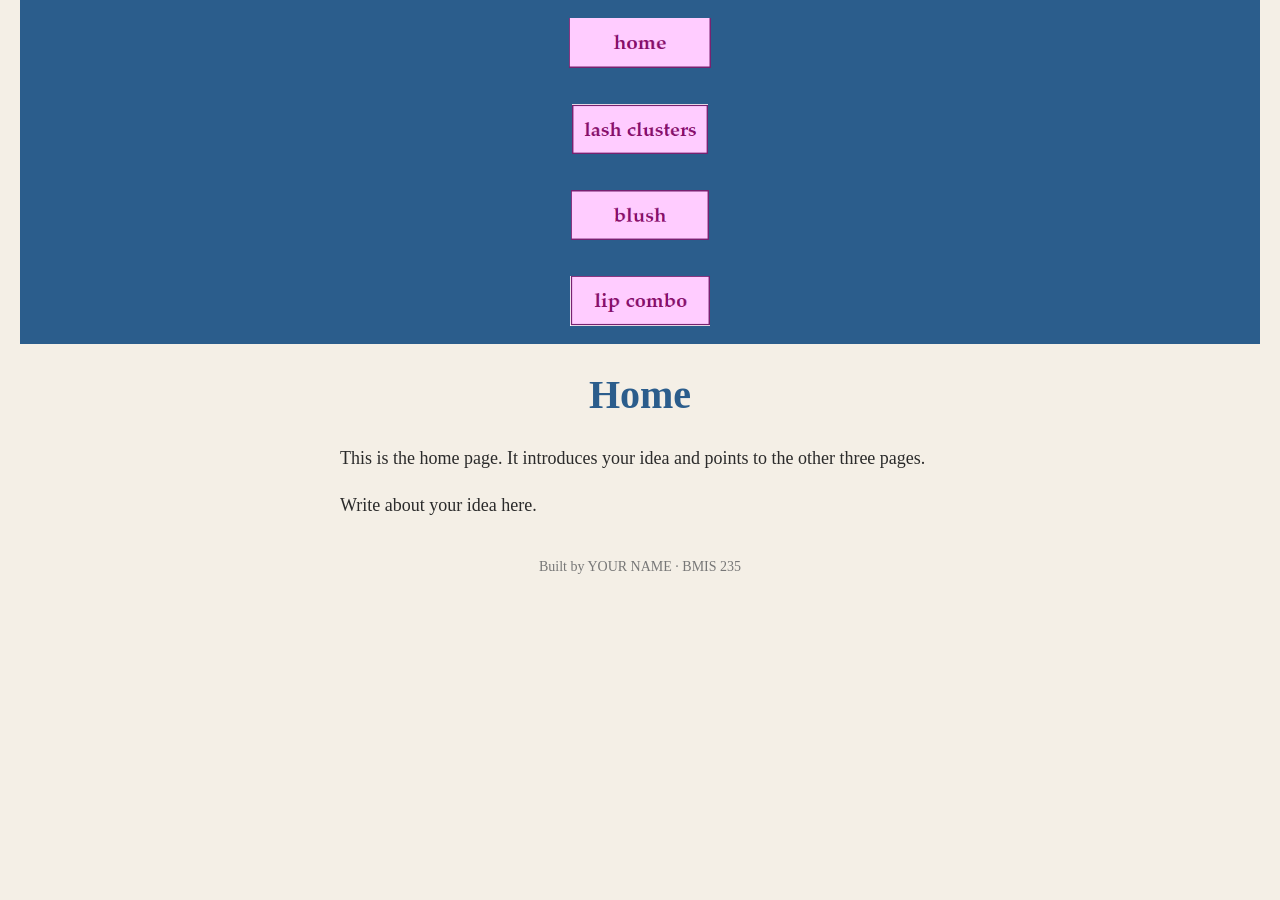
==== index.html @ 13e07572 "Update index.html to add all nav" ====
<!DOCTYPE html>
<!--
  Author: YOUR NAME
  GU username: YOUR-GU-USERNAME
  Course: BMIS 235 - HTML-3
-->
<html lang="en">
<head>
<meta charset="utf-8">
<meta name="author" content="YOUR NAME">
<title>Home</title>

<!-- this one line connects the page to the stylesheet -->
<link rel="stylesheet" href="styles.css">
</head>
<body>

<!-- ===== MENU ============================================================
     The menu is four links. Each link wraps an image instead of words.
     Build it once on this page, check that every link works,
     then copy the whole <nav> block and paste it over the menu on the
     other three pages, so every page has the exact same menu.
     ===================================================================== -->
<nav>
    <a href="index.html"><img src="img/home.png" alt="Home"></a>
</nav>
<nav>
    <a href="lashclusters.html"><img src="img/lashclusters.png" alt="LashClusters"></a>
</nav>
<nav>
    <a href="blush.html"><img src="img/blush.png" alt="Blush"></a>
</nav>
<nav>
    <a href="lipcombo.html"><img src="img/lipcombo.png.png" alt="LipCombo"></a>
</nav>

<h1>Home</h1>
<p>This is the home page. It introduces your idea and points to the other three pages.</p>
<p>Write about your idea here.</p>

<!-- ===== SHOWCASE ======================================================
     This box is empty on purpose. In Part 7 you paste an interactive
     graphic BETWEEN the opening <div> and the closing </div> below.
     ===================================================================== -->
<div class="showcase"></div>

<!-- Footer: fill in your name -->
<footer>Built by YOUR NAME &middot; BMIS 235</footer>

</body>
</html>
---- styles.css ----
/* =====================================================================
   styles.css  ·  YOUR BRAND
   ---------------------------------------------------------------------
   This one file is your brand guide. Every page that links to it gets
   the same font, the same colors and the same spacing.
   Change a color here once, and every page changes.

   Use the same font and colors you picked for your Excel menu images,
   so the menu and the pages look like one brand.
   ===================================================================== */

body {
    font-family: Georgia, "Times New Roman", serif;
    background-color: #f4efe6;
    color: #2b2b2b;
    margin: 0;
    padding: 0 20px 40px 20px;
}

/* the menu at the top of every page */
nav {
    background-color: #2b5d8c;
    padding: 14px;
    text-align: center;
}

/* every image inside the menu is forced to the same height.
   If your images still look different sizes, their WIDTHS are
   different: go back to Excel and make every cell the same size. */
nav img {
    height: 50px;
    margin: 4px;
    vertical-align: middle;
}

/* no underline or border around the image links */
nav a {
    text-decoration: none;
}

h1 {
    color: #2b5d8c;
    text-align: center;
    font-size: 40px;
}

p {
    max-width: 600px;
    margin: 20px auto;
    font-size: 18px;
    line-height: 1.5;
}

footer {
    text-align: center;
    font-size: 14px;
    color: #777777;
    margin-top: 40px;
}
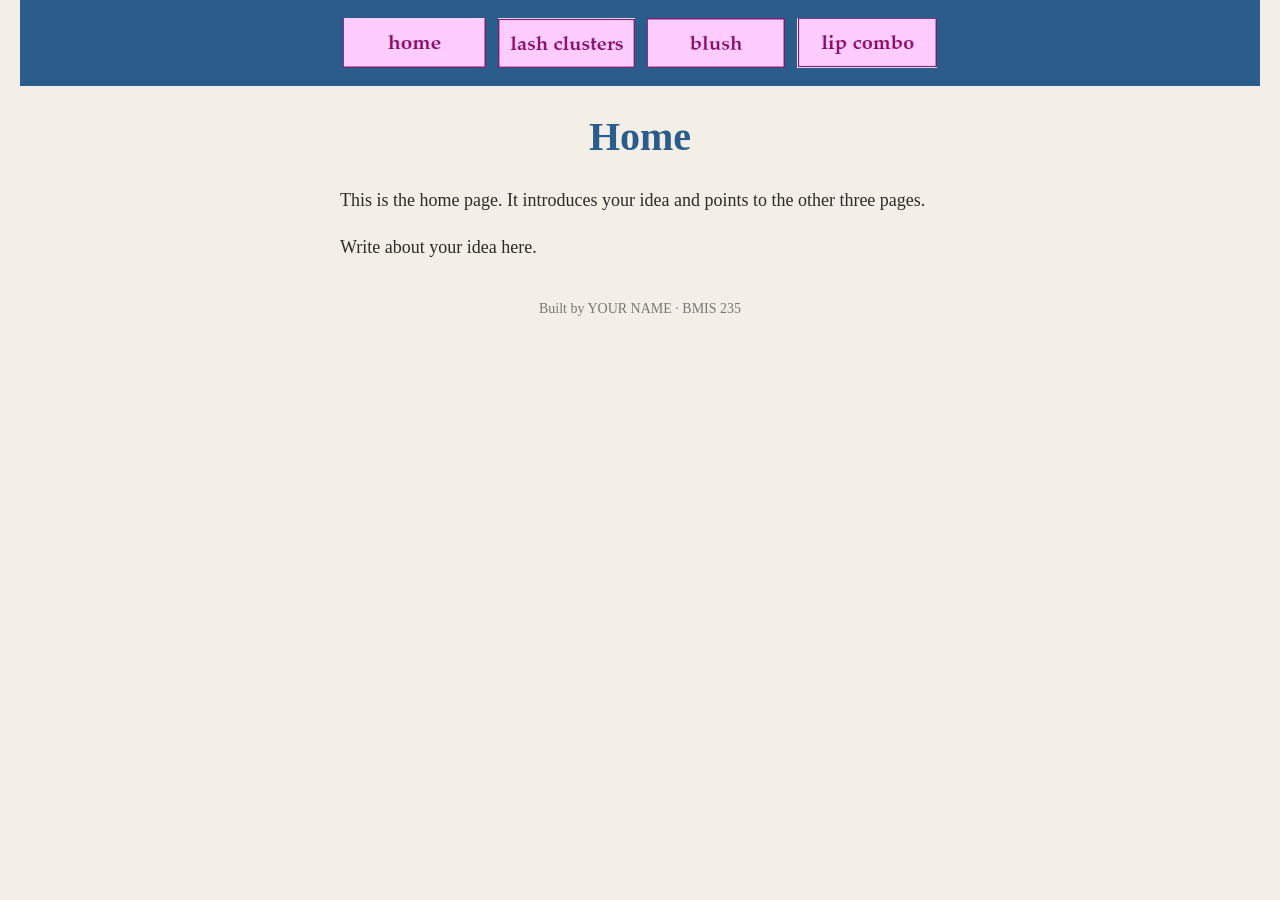
==== commit ed3e332b: "Update index.html - change the nav block" ====
--- a/index.html
+++ b/index.html
@@ -23,14 +23,8 @@
      ===================================================================== -->
 <nav>
     <a href="index.html"><img src="img/home.png" alt="Home"></a>
-</nav>
-<nav>
     <a href="lashclusters.html"><img src="img/lashclusters.png" alt="LashClusters"></a>
-</nav>
-<nav>
     <a href="blush.html"><img src="img/blush.png" alt="Blush"></a>
-</nav>
-<nav>
     <a href="lipcombo.html"><img src="img/lipcombo.png.png" alt="LipCombo"></a>
 </nav>
 
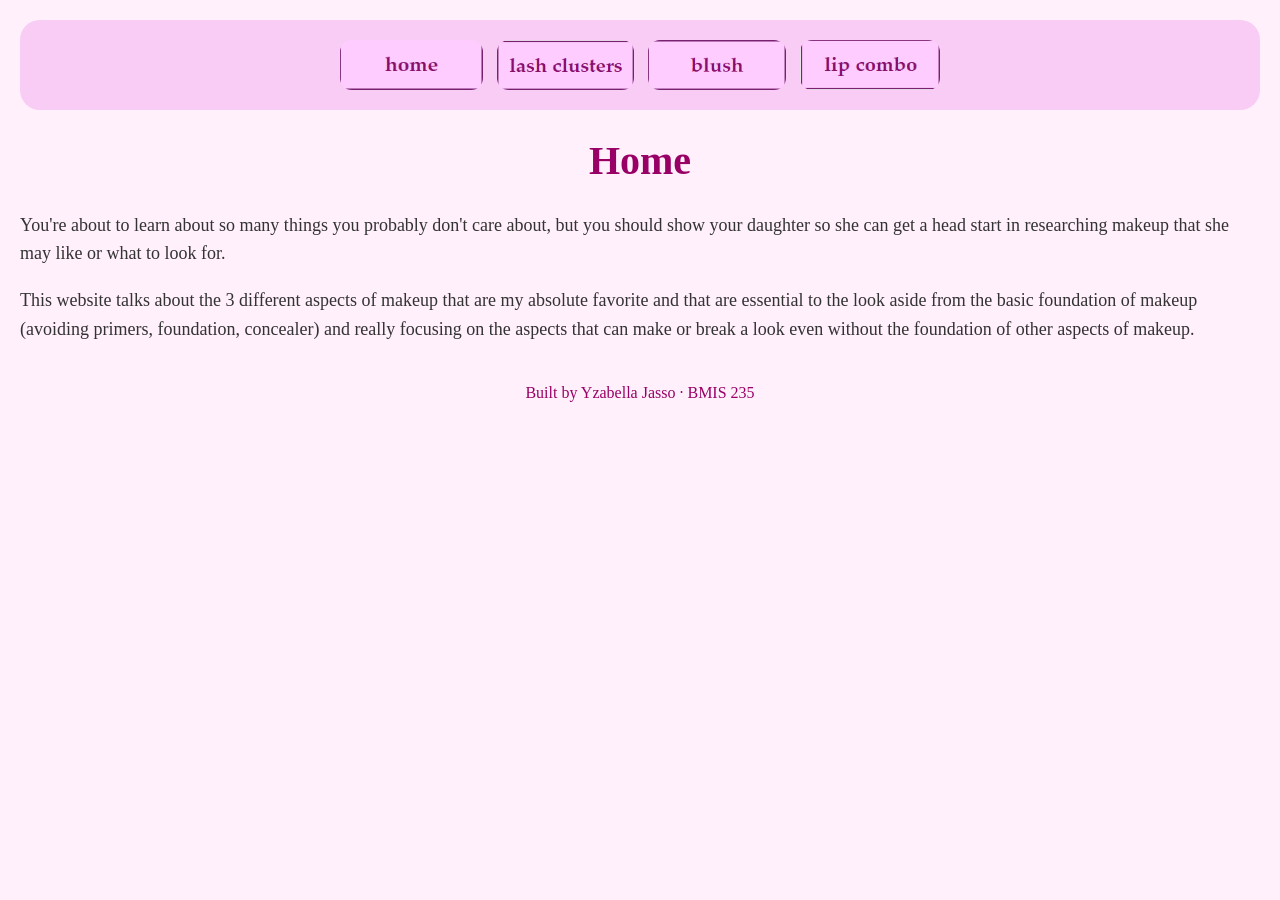
==== commit 53709450: "Update index.html update information and add footer" ====
--- a/index.html
+++ b/index.html
@@ -1,13 +1,13 @@
 <!DOCTYPE html>
 <!--
-  Author: YOUR NAME
-  GU username: YOUR-GU-USERNAME
+  Author: Yzabella Jasso
+  GU username: Yjasso
   Course: BMIS 235 - HTML-3
 -->
 <html lang="en">
 <head>
 <meta charset="utf-8">
-<meta name="author" content="YOUR NAME">
+<meta name="Yzabella Jasso" content="Yzabella Jasso">
 <title>Home</title>
 
 <!-- this one line connects the page to the stylesheet -->
@@ -25,12 +25,12 @@
     <a href="index.html"><img src="img/home.png" alt="Home"></a>
     <a href="lashclusters.html"><img src="img/lashclusters.png" alt="LashClusters"></a>
     <a href="blush.html"><img src="img/blush.png" alt="Blush"></a>
-    <a href="lipcombo.html"><img src="img/lipcombo.png.png" alt="LipCombo"></a>
+    <a href="lipcombo.html"><img src="img/lipcombo.png" alt="LipCombo"></a>
 </nav>
 
 <h1>Home</h1>
-<p>This is the home page. It introduces your idea and points to the other three pages.</p>
-<p>Write about your idea here.</p>
+<p> You're about to learn about so many things you probably don't care about, but you should show your daughter so she can get a head start in researching makeup that she may like or what to look for.</p>
+<p>This website talks about the 3 different aspects of makeup that are my absolute favorite and that are essential to the look aside from the basic foundation of makeup (avoiding primers, foundation, concealer) and really focusing on the aspects that can make or break a look even without the foundation of other aspects of makeup.</p>
 
 <!-- ===== SHOWCASE ======================================================
      This box is empty on purpose. In Part 7 you paste an interactive
@@ -39,7 +39,7 @@
 <div class="showcase"></div>
 
 <!-- Footer: fill in your name -->
-<footer>Built by YOUR NAME &middot; BMIS 235</footer>
+<footer>Built by Yzabella Jasso &middot; BMIS 235</footer>
 
 </body>
 </html>
--- a/styles.css
+++ b/styles.css
@@ -1,59 +1,102 @@
-/* =====================================================================
-   styles.css  ·  YOUR BRAND
-   ---------------------------------------------------------------------
-   This one file is your brand guide. Every page that links to it gets
-   the same font, the same colors and the same spacing.
-   Change a color here once, and every page changes.
 
-   Use the same font and colors you picked for your Excel menu images,
-   so the menu and the pages look like one brand.
-   ===================================================================== */
+/* ==========================================
+   YZABELLA'S WONDERLAND
+   Website Stylesheet
+   ========================================== */
 
+/* Overall website design */
 body {
-    font-family: Georgia, "Times New Roman", serif;
-    background-color: #f4efe6;
-    color: #2b2b2b;
+    font-family: "Palatino Linotype", "Book Antiqua", Palatino, serif;
+    background-color: #FFF0FC;
+    color: #333333;
     margin: 0;
-    padding: 0 20px 40px 20px;
+    padding: 20px;
 }
 
-/* the menu at the top of every page */
-nav {
-    background-color: #2b5d8c;
-    padding: 14px;
+/* Main headings */
+h1 {
+    color: #990066;
     text-align: center;
+    font-family: "Palatino Linotype", "Book Antiqua", Palatino, serif;
+    font-size: 40px;
 }
 
-/* every image inside the menu is forced to the same height.
-   If your images still look different sizes, their WIDTHS are
-   different: go back to Excel and make every cell the same size. */
+/* Other headings */
+h2, h3 {
+    color: #990066;
+    font-family: "Palatino Linotype", "Book Antiqua", Palatino, serif;
+}
+
+/* Navigation menu */
+nav {
+    background-color: #F8CCF5;
+    padding: 15px;
+    text-align: center;
+    border-radius: 20px;
+}
+
+/* Navigation menu images */
 nav img {
     height: 50px;
-    margin: 4px;
+    margin: 5px;
     vertical-align: middle;
 }
 
-/* no underline or border around the image links */
+/* Navigation links */
 nav a {
     text-decoration: none;
 }
 
-h1 {
-    color: #2b5d8c;
-    text-align: center;
-    font-size: 40px;
+/* Navigation image hover effect */
+nav img:hover {
+    opacity: 0.9;
 }
 
+/* Paragraphs */
 p {
-    max-width: 600px;
-    margin: 20px auto;
+    font-family: "Palatino Linotype", "Book Antiqua", Palatino, serif;
     font-size: 18px;
-    line-height: 1.5;
+    line-height: 1.6;
 }
 
+/* Website links */
+a {
+    color: #990066;
+    font-weight: bold;
+    font-family: "Palatino Linotype", "Book Antiqua", Palatino, serif;
+}
+
+/* Website link hover */
+a:hover {
+    color: #CC3399;
+}
+
+/* Main content section */
+main {
+    background-color: #FFFFFF;
+    padding: 20px;
+    border-radius: 20px;
+}
+
+/* Images */
+img {
+    border-radius: 12px;
+}
+
+/* Brand name */
+.site-title {
+    color: #990066;
+    text-align: center;
+    font-size: 36px;
+    font-weight: bold;
+    font-family: "Palatino Linotype", "Book Antiqua", Palatino, serif;
+    padding: 20px;
+}
+
+/* Footer */
 footer {
     text-align: center;
-    font-size: 14px;
-    color: #777777;
+    color: #990066;
     margin-top: 40px;
+    font-family: "Palatino Linotype", "Book Antiqua", Palatino, serif;
 }
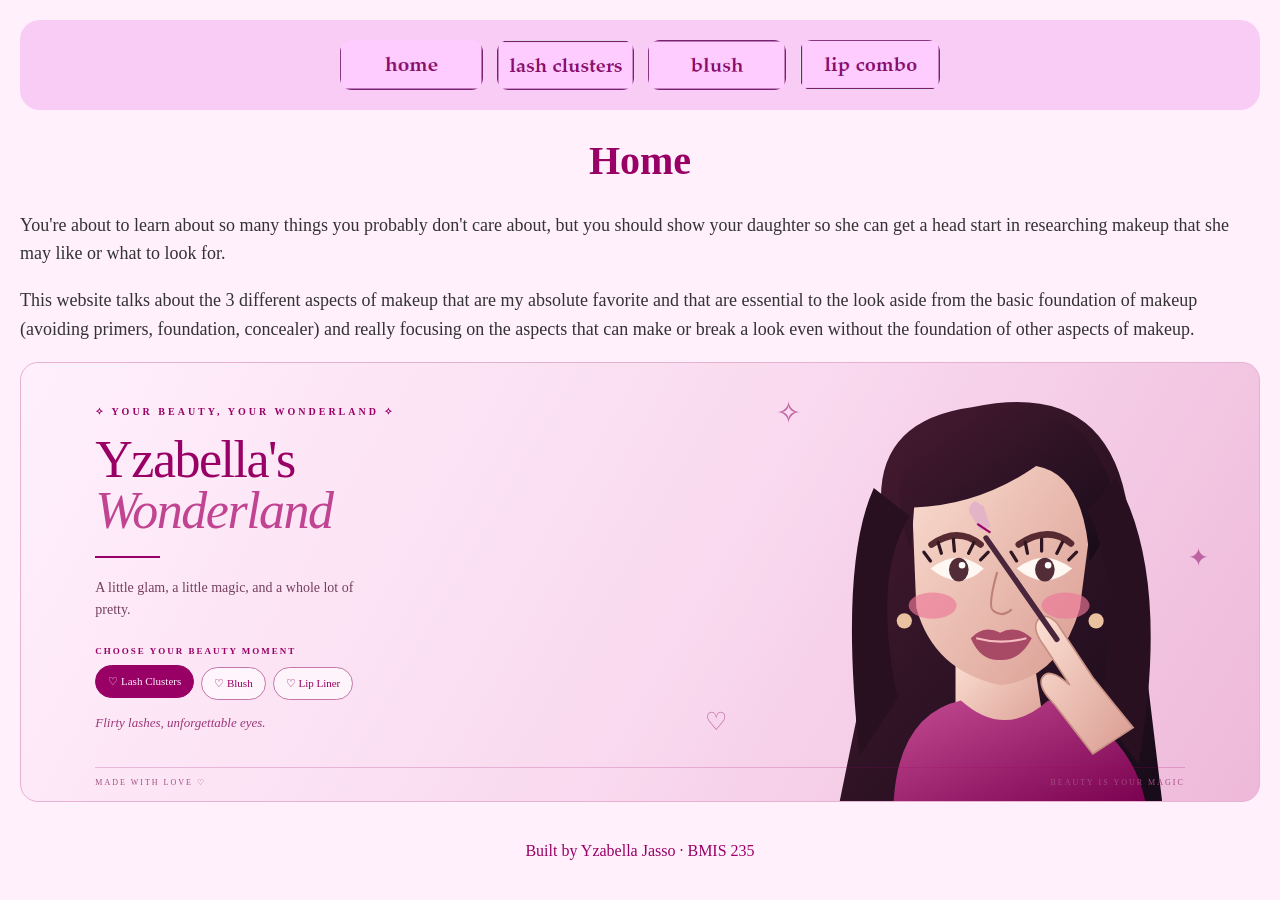
==== commit 30269c7a: "Update index.html added graphic hopefully" ====
--- a/index.html
+++ b/index.html
@@ -36,7 +36,449 @@
      This box is empty on purpose. In Part 7 you paste an interactive
      graphic BETWEEN the opening <div> and the closing </div> below.
      ===================================================================== -->
-<div class="showcase"></div>
+<div class="showcase">
+<!-- HTML: Creates the interactive Yzabella's Wonderland beauty showcase. -->
+<div class="showcase">
+  <div class="showcase-card">
+    <div class="showcase-sparkle sparkle-one">✧</div>
+    <div class="showcase-sparkle sparkle-two">✦</div>
+    <div class="showcase-sparkle sparkle-three">♡</div>
+
+    <div class="showcase-content">
+      <div class="showcase-eyebrow">✧ YOUR BEAUTY, YOUR WONDERLAND ✧</div>
+      <div class="showcase-title">Yzabella's<br><em>Wonderland</em></div>
+      <div class="showcase-line"></div>
+      <div class="showcase-description">
+        A little glam, a little magic, and a whole lot of pretty.
+      </div>
+
+      <div class="showcase-label">CHOOSE YOUR BEAUTY MOMENT</div>
+
+      <div class="showcase-buttons">
+        <button class="showcase-choice active" data-look="lashes">
+          ♡ Lash Clusters
+        </button>
+        <button class="showcase-choice" data-look="blush">
+          ♡ Blush
+        </button>
+        <button class="showcase-choice" data-look="lips">
+          ♡ Lip Liner
+        </button>
+      </div>
+
+      <div class="showcase-message" aria-live="polite">
+        Flirty lashes, unforgettable eyes.
+      </div>
+    </div>
+
+    <div class="showcase-girl">
+      <svg viewBox="0 0 330 390" xmlns="http://www.w3.org/2000/svg" role="img" aria-label="Illustrated beauty girl applying makeup">
+        <defs>
+          <linearGradient id="showcaseSkin" x1="0" y1="0" x2="1" y2="1">
+            <stop offset="0%" stop-color="#fce0d3"/>
+            <stop offset="100%" stop-color="#d99b91"/>
+          </linearGradient>
+          <linearGradient id="showcaseHair" x1="0" y1="0" x2="1" y2="1">
+            <stop offset="0%" stop-color="#481b32"/>
+            <stop offset="100%" stop-color="#170b19"/>
+          </linearGradient>
+          <linearGradient id="showcaseTop" x1="0" y1="0" x2="1" y2="1">
+            <stop offset="0%" stop-color="#c34b91"/>
+            <stop offset="100%" stop-color="#79004f"/>
+          </linearGradient>
+        </defs>
+
+        <!-- Hair behind face -->
+        <path d="M65 160 Q30 40 140 25 Q280 -5 286 150 L315 390 L18 390 Z"
+          fill="url(#showcaseHair)"/>
+
+        <!-- Neck -->
+        <path d="M125 260 L125 315 Q165 350 205 310 L196 250Z"
+          fill="url(#showcaseSkin)"/>
+
+        <!-- Shirt -->
+        <path d="M68 390 Q72 307 130 294 Q170 330 210 294 Q285 317 300 390Z"
+          fill="url(#showcaseTop)"/>
+
+        <!-- Face -->
+        <path d="M85 110 Q88 42 166 48 Q245 42 250 125
+          L239 210 Q220 275 166 280 Q105 267 89 209Z"
+          fill="url(#showcaseSkin)"/>
+
+        <!-- Hair framing -->
+        <path d="M84 157 Q50 60 126 33 Q222 -5 263 84
+          Q280 121 248 167 Q244 87 199 79
+          Q147 115 87 117Z"
+          fill="url(#showcaseHair)"/>
+        <path d="M83 125 Q48 180 72 292 L37 345
+          Q18 170 50 99Z" fill="#281021"/>
+        <path d="M246 120 Q279 184 257 305 L293 352
+          Q323 180 272 90Z" fill="#281021"/>
+
+        <!-- Eyebrows -->
+        <path d="M103 151 Q127 134 148 151" stroke="#572a31"
+          stroke-width="6" fill="none" stroke-linecap="round"/>
+        <path d="M183 151 Q210 133 231 150" stroke="#572a31"
+          stroke-width="6" fill="none" stroke-linecap="round"/>
+
+        <!-- Eyes -->
+        <path d="M102 173 Q127 153 151 173 Q129 195 102 173Z"
+          fill="#fff7f2"/>
+        <path d="M181 173 Q206 153 232 173 Q207 195 181 173Z"
+          fill="#fff7f2"/>
+        <ellipse cx="128" cy="174" rx="9" ry="11" fill="#522d37"/>
+        <ellipse cx="207" cy="174" rx="9" ry="11" fill="#522d37"/>
+        <circle cx="131" cy="170" r="3" fill="white"/>
+        <circle cx="210" cy="170" r="3" fill="white"/>
+
+        <!-- Lash detail -->
+        <g class="showcase-lash-detail" stroke="#301522" stroke-width="3" fill="none" stroke-linecap="round">
+          <path d="M102 166 L96 158 M112 159 L109 149 M124 157 L123 146 M137 159 L142 149 M148 165 L155 158"/>
+          <path d="M181 166 L176 158 M191 159 L189 149 M204 157 L204 146 M218 159 L223 149 M229 165 L236 158"/>
+        </g>
+
+        <!-- Blush -->
+        <g class="showcase-blush-detail" opacity="0.65">
+          <ellipse cx="104" cy="207" rx="22" ry="12" fill="#ed7999"/>
+          <ellipse cx="226" cy="207" rx="22" ry="12" fill="#ed7999"/>
+        </g>
+
+        <!-- Nose -->
+        <path d="M163 177 Q154 209 160 212 Q168 218 176 211"
+          stroke="#bd8178" stroke-width="2" fill="none" stroke-linecap="round"/>
+
+        <!-- Lips -->
+        <path class="showcase-lip-detail"
+          d="M139 237 Q151 224 166 232 Q180 224 195 237
+          Q184 258 166 257 Q148 258 139 237Z"
+          fill="#a84965"/>
+        <path d="M144 237 Q166 243 190 237"
+          fill="none" stroke="#f6bdc2" stroke-width="2"/>
+
+        <!-- Earrings -->
+        <circle cx="78" cy="221" r="7" fill="#eac2a0"/>
+        <circle cx="254" cy="221" r="7" fill="#eac2a0"/>
+
+        <!-- Hand holding makeup wand -->
+        <path d="M288 319 Q270 297 251 273 L218 223
+          Q207 212 200 221 Q195 229 207 245
+          L230 280 Q210 262 204 274
+          Q201 283 216 298 L251 343Z"
+          fill="url(#showcaseSkin)" stroke="#c78e83" stroke-width="1.5"/>
+
+        <!-- Makeup brush / lash applicator -->
+        <g class="showcase-tool">
+          <path d="M218 238 L153 145" stroke="#4a263c" stroke-width="5" stroke-linecap="round"/>
+          <path d="M148 138 L138 122 Q136 115 143 111 L151 116 L157 135Z"
+            fill="#e3b3c7"/>
+          <path d="M145 132 L157 140" stroke="#990066" stroke-width="2"/>
+        </g>
+      </svg>
+    </div>
+
+    <div class="showcase-bottom">
+      <span>MADE WITH LOVE ♡</span>
+      <span>BEAUTY IS YOUR MAGIC</span>
+    </div>
+  </div>
+</div>
+
+<style>
+/* CSS: Styles the showcase with a pink, berry and dreamy luxury aesthetic. */
+.showcase {
+  width: 100%;
+  max-width: 100%;
+  font-family: "Palatino Linotype", "Book Antiqua", Palatino, serif;
+  box-sizing: border-box;
+}
+
+.showcase * {
+  box-sizing: border-box;
+}
+
+.showcase .showcase-card {
+  position: relative;
+  width: 100%;
+  height: 440px;
+  max-height: 490px;
+  overflow: hidden;
+  border-radius: 18px;
+  background: linear-gradient(120deg, #fff0fc 0%, #f9d9ef 55%, #eeb9d9 100%);
+  border: 1px solid #e7b1d2;
+  color: #990066;
+}
+
+.showcase .showcase-content {
+  position: relative;
+  z-index: 3;
+  width: 58%;
+  padding: 43px 0 20px 6%;
+}
+
+.showcase .showcase-eyebrow {
+  font-size: 10px;
+  letter-spacing: 3px;
+  margin-bottom: 17px;
+  font-weight: bold;
+}
+
+.showcase .showcase-title {
+  font-size: clamp(32px, 5vw, 52px);
+  line-height: 0.99;
+  font-weight: normal;
+  letter-spacing: -1.5px;
+}
+
+.showcase .showcase-title em {
+  font-weight: normal;
+  color: #c04491;
+}
+
+.showcase .showcase-line {
+  width: 65px;
+  height: 2px;
+  margin: 19px 0;
+  background: #990066;
+}
+
+.showcase .showcase-description {
+  font-size: 14px;
+  line-height: 1.6;
+  max-width: 270px;
+  color: #75405f;
+}
+
+.showcase .showcase-label {
+  margin-top: 24px;
+  margin-bottom: 11px;
+  font-size: 9px;
+  letter-spacing: 2px;
+  font-weight: bold;
+}
+
+.showcase .showcase-buttons {
+  display: flex;
+  flex-wrap: wrap;
+  gap: 7px;
+  max-width: 350px;
+}
+
+.showcase .showcase-choice {
+  background: rgba(255,255,255,0.65);
+  border: 1px solid #c477a9;
+  border-radius: 30px;
+  color: #990066;
+  padding: 9px 12px;
+  font-family: inherit;
+  font-size: 11px;
+  cursor: pointer;
+  transition: 0.25s ease;
+}
+
+.showcase .showcase-choice:hover,
+.showcase .showcase-choice.active {
+  background: #990066;
+  color: #fff0fc;
+  border-color: #990066;
+  transform: translateY(-2px);
+}
+
+.showcase .showcase-message {
+  margin-top: 15px;
+  font-size: 13px;
+  font-style: italic;
+  color: #9b3677;
+  min-height: 20px;
+}
+
+.showcase .showcase-girl {
+  position: absolute;
+  z-index: 2;
+  width: 48%;
+  height: 100%;
+  right: -3%;
+  bottom: -1%;
+  display: flex;
+  justify-content: center;
+  align-items: flex-end;
+  pointer-events: none;
+}
+
+.showcase .showcase-girl svg {
+  width: 100%;
+  height: 100%;
+  max-height: 425px;
+  overflow: visible;
+}
+
+.showcase .showcase-blush-detail {
+  transition: opacity 0.3s ease;
+}
+
+.showcase .showcase-card[data-look="blush"] .showcase-blush-detail {
+  opacity: 1;
+}
+
+.showcase .showcase-card[data-look="lashes"] .showcase-lash-detail {
+  stroke: #160817;
+  stroke-width: 4;
+}
+
+.showcase .showcase-card[data-look="lips"] .showcase-lip-detail {
+  fill: #990066;
+}
+
+.showcase .showcase-sparkle {
+  position: absolute;
+  z-index: 1;
+  color: #bd64a0;
+  pointer-events: none;
+}
+
+.showcase .sparkle-one {
+  top: 32px;
+  right: 37%;
+  font-size: 30px;
+}
+
+.showcase .sparkle-two {
+  top: 180px;
+  right: 4%;
+  font-size: 25px;
+}
+
+.showcase .sparkle-three {
+  bottom: 65px;
+  right: 43%;
+  font-size: 25px;
+}
+
+.showcase .showcase-bottom {
+  position: absolute;
+  z-index: 4;
+  bottom: 14px;
+  left: 6%;
+  right: 6%;
+  display: flex;
+  justify-content: space-between;
+  font-size: 8px;
+  letter-spacing: 2px;
+  color: #a14c80;
+  border-top: 1px solid rgba(153,0,102,0.2);
+  padding-top: 10px;
+}
+
+/* Mobile layout */
+@media (max-width: 600px) {
+  .showcase .showcase-card {
+    height: 440px;
+    border-radius: 12px;
+  }
+
+  .showcase .showcase-content {
+    width: 68%;
+    padding: 32px 0 15px 5%;
+  }
+
+  .showcase .showcase-eyebrow {
+    font-size: 8px;
+    letter-spacing: 1.5px;
+  }
+
+  .showcase .showcase-title {
+    font-size: clamp(29px, 8vw, 39px);
+  }
+
+  .showcase .showcase-description {
+    max-width: 210px;
+    font-size: 12px;
+  }
+
+  .showcase .showcase-label {
+    margin-top: 19px;
+    font-size: 8px;
+    letter-spacing: 1px;
+  }
+
+  .showcase .showcase-buttons {
+    max-width: 210px;
+    gap: 6px;
+  }
+
+  .showcase .showcase-choice {
+    font-size: 10px;
+    padding: 8px 9px;
+  }
+
+  .showcase .showcase-message {
+    max-width: 180px;
+    font-size: 11px;
+  }
+
+  .showcase .showcase-girl {
+    width: 57%;
+    right: -15%;
+    opacity: 0.95;
+  }
+
+  .showcase .showcase-girl svg {
+    max-height: 350px;
+  }
+
+  .showcase .showcase-bottom {
+    font-size: 7px;
+    letter-spacing: 1px;
+  }
+
+  .showcase .sparkle-one {
+    right: 30%;
+    top: 15px;
+  }
+}
+</style>
+
+<script>
+/* JavaScript: Makes the three beauty buttons interactive. */
+(function () {
+  const showcase = document.currentScript.closest('.showcase');
+  if (!showcase) return;
+
+  const card = showcase.querySelector('.showcase-card');
+  const buttons = showcase.querySelectorAll('.showcase-choice');
+  const message = showcase.querySelector('.showcase-message');
+
+  const looks = {
+    lashes: 'Flirty lashes, unforgettable eyes. ♡',
+    blush: 'A rosy glow and a little main character magic. ♡',
+    lips: 'Perfectly lined lips, perfectly YOU. ♡'
+  };
+
+  buttons.forEach(function (button) {
+    button.addEventListener('click', function () {
+      const look = button.dataset.look;
+
+      card.dataset.look = look;
+      message.textContent = looks[look];
+
+      buttons.forEach(function (item) {
+        item.classList.remove('active');
+        item.setAttribute('aria-pressed', 'false');
+      });
+
+      button.classList.add('active');
+      button.setAttribute('aria-pressed', 'true');
+    });
+  });
+
+  buttons.forEach(function (button) {
+    button.setAttribute(
+      'aria-pressed',
+      button.classList.contains('active') ? 'true' : 'false'
+    );
+  });
+})();
+</script>
+</div>
 
 <!-- Footer: fill in your name -->
 <footer>Built by Yzabella Jasso &middot; BMIS 235</footer>
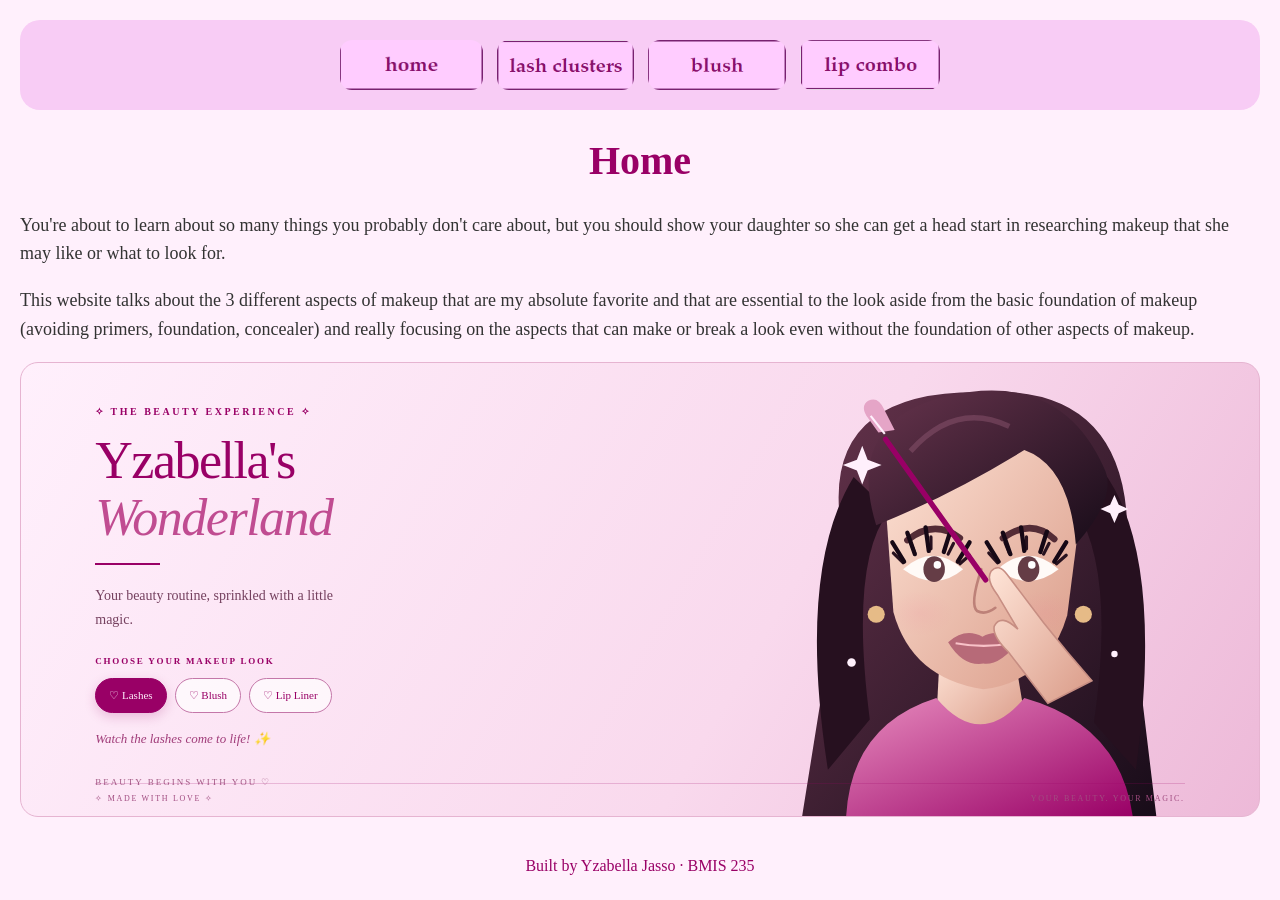
==== commit a33122b3: "Update index.html update graphic" ====
--- a/index.html
+++ b/index.html
@@ -37,26 +37,30 @@
      graphic BETWEEN the opening <div> and the closing </div> below.
      ===================================================================== -->
 <div class="showcase">
-<!-- HTML: Creates the interactive Yzabella's Wonderland beauty showcase. -->
+
+<!-- HTML: Creates the animated Yzabella's Wonderland beauty experience. -->
 <div class="showcase">
-  <div class="showcase-card">
-    <div class="showcase-sparkle sparkle-one">✧</div>
-    <div class="showcase-sparkle sparkle-two">✦</div>
-    <div class="showcase-sparkle sparkle-three">♡</div>
+  <div class="showcase-card" data-look="lashes">
 
     <div class="showcase-content">
-      <div class="showcase-eyebrow">✧ YOUR BEAUTY, YOUR WONDERLAND ✧</div>
-      <div class="showcase-title">Yzabella's<br><em>Wonderland</em></div>
-      <div class="showcase-line"></div>
+      <div class="showcase-eyebrow">✧ THE BEAUTY EXPERIENCE ✧</div>
+
+      <div class="showcase-title">
+        Yzabella's
+        <em>Wonderland</em>
+      </div>
+
+      <div class="showcase-divider"></div>
+
       <div class="showcase-description">
-        A little glam, a little magic, and a whole lot of pretty.
+        Your beauty routine, sprinkled with a little magic.
       </div>
 
-      <div class="showcase-label">CHOOSE YOUR BEAUTY MOMENT</div>
+      <div class="showcase-label">CHOOSE YOUR MAKEUP LOOK</div>
 
       <div class="showcase-buttons">
         <button class="showcase-choice active" data-look="lashes">
-          ♡ Lash Clusters
+          ♡ Lashes
         </button>
         <button class="showcase-choice" data-look="blush">
           ♡ Blush
@@ -67,127 +71,181 @@
       </div>
 
       <div class="showcase-message" aria-live="polite">
-        Flirty lashes, unforgettable eyes.
+        Watch the lashes come to life! ✨
       </div>
+
+      <div class="showcase-caption">BEAUTY BEGINS WITH YOU ♡</div>
     </div>
 
-    <div class="showcase-girl">
-      <svg viewBox="0 0 330 390" xmlns="http://www.w3.org/2000/svg" role="img" aria-label="Illustrated beauty girl applying makeup">
+    <!-- Animated makeup artist illustration -->
+    <div class="showcase-artist">
+      <svg viewBox="0 0 360 410" xmlns="http://www.w3.org/2000/svg" role="img" aria-label="Illustrated woman applying eyelashes, blush and lip liner">
+
         <defs>
-          <linearGradient id="showcaseSkin" x1="0" y1="0" x2="1" y2="1">
-            <stop offset="0%" stop-color="#fce0d3"/>
-            <stop offset="100%" stop-color="#d99b91"/>
+          <linearGradient id="swSkin" x1="0" y1="0" x2="1" y2="1">
+            <stop offset="0%" stop-color="#ffe5d8"/>
+            <stop offset="100%" stop-color="#d99a87"/>
           </linearGradient>
-          <linearGradient id="showcaseHair" x1="0" y1="0" x2="1" y2="1">
-            <stop offset="0%" stop-color="#481b32"/>
-            <stop offset="100%" stop-color="#170b19"/>
+
+          <linearGradient id="swHair" x1="0" y1="0" x2="1" y2="1">
+            <stop offset="0%" stop-color="#67344d"/>
+            <stop offset="100%" stop-color="#180c19"/>
           </linearGradient>
-          <linearGradient id="showcaseTop" x1="0" y1="0" x2="1" y2="1">
-            <stop offset="0%" stop-color="#c34b91"/>
-            <stop offset="100%" stop-color="#79004f"/>
+
+          <linearGradient id="swShirt" x1="0" y1="0" x2="1" y2="1">
+            <stop offset="0%" stop-color="#e78cbe"/>
+            <stop offset="100%" stop-color="#990066"/>
           </linearGradient>
+
+          <radialGradient id="swBlush">
+            <stop offset="0%" stop-color="#ed668e" stop-opacity=".72"/>
+            <stop offset="100%" stop-color="#ed668e" stop-opacity="0"/>
+          </radialGradient>
         </defs>
 
-        <!-- Hair behind face -->
-        <path d="M65 160 Q30 40 140 25 Q280 -5 286 150 L315 390 L18 390 Z"
-          fill="url(#showcaseHair)"/>
+        <!-- Hair behind the face -->
+        <path d="M54 160 Q20 15 177 15 Q330 5 316 177
+          L344 410 L14 410Z" fill="url(#swHair)"/>
 
         <!-- Neck -->
-        <path d="M125 260 L125 315 Q165 350 205 310 L196 250Z"
-          fill="url(#showcaseSkin)"/>
-
-        <!-- Shirt -->
-        <path d="M68 390 Q72 307 130 294 Q170 330 210 294 Q285 317 300 390Z"
-          fill="url(#showcaseTop)"/>
+        <path d="M142 264 L139 320 Q177 348 221 315
+          L211 255Z" fill="url(#swSkin)"/>
+
+        <!-- Top -->
+        <path d="M55 410 Q60 325 139 300 Q180 349 221 300
+          Q310 325 322 410Z" fill="url(#swShirt)"/>
 
         <!-- Face -->
-        <path d="M85 110 Q88 42 166 48 Q245 42 250 125
-          L239 210 Q220 275 166 280 Q105 267 89 209Z"
-          fill="url(#showcaseSkin)"/>
-
-        <!-- Hair framing -->
-        <path d="M84 157 Q50 60 126 33 Q222 -5 263 84
-          Q280 121 248 167 Q244 87 199 79
-          Q147 115 87 117Z"
-          fill="url(#showcaseHair)"/>
-        <path d="M83 125 Q48 180 72 292 L37 345
-          Q18 170 50 99Z" fill="#281021"/>
-        <path d="M246 120 Q279 184 257 305 L293 352
-          Q323 180 272 90Z" fill="#281021"/>
+        <path d="M91 109 Q96 43 181 43 Q269 43 274 122
+          L261 223 Q243 284 183 292 Q116 282 99 220Z"
+          fill="url(#swSkin)"/>
+
+        <!-- Side hair -->
+        <path d="M95 126 Q58 173 77 320 L38 367
+          Q9 180 62 94Z" fill="#26101f"/>
+
+        <path d="M265 118 Q307 175 286 323 L325 367
+          Q352 165 294 88Z" fill="#26101f"/>
+
+        <!-- Hair top -->
+        <path d="M83 139 Q53 42 148 19 Q254 -6 295 85
+          Q309 112 269 157 Q263 84 221 69
+          Q151 112 83 139Z" fill="url(#swHair)"/>
+
+        <path d="M115 70 Q157 23 207 47"
+          stroke="#98607a" stroke-width="5" opacity=".4" fill="none"/>
+
+        <!-- Earrings -->
+        <circle cx="83" cy="222" r="8" fill="#e6bb87"/>
+        <circle cx="276" cy="222" r="8" fill="#e6bb87"/>
 
         <!-- Eyebrows -->
-        <path d="M103 151 Q127 134 148 151" stroke="#572a31"
-          stroke-width="6" fill="none" stroke-linecap="round"/>
-        <path d="M183 151 Q210 133 231 150" stroke="#572a31"
-          stroke-width="6" fill="none" stroke-linecap="round"/>
-
-        <!-- Eyes -->
-        <path d="M102 173 Q127 153 151 173 Q129 195 102 173Z"
-          fill="#fff7f2"/>
-        <path d="M181 173 Q206 153 232 173 Q207 195 181 173Z"
-          fill="#fff7f2"/>
-        <ellipse cx="128" cy="174" rx="9" ry="11" fill="#522d37"/>
-        <ellipse cx="207" cy="174" rx="9" ry="11" fill="#522d37"/>
-        <circle cx="131" cy="170" r="3" fill="white"/>
-        <circle cx="210" cy="170" r="3" fill="white"/>
-
-        <!-- Lash detail -->
-        <g class="showcase-lash-detail" stroke="#301522" stroke-width="3" fill="none" stroke-linecap="round">
-          <path d="M102 166 L96 158 M112 159 L109 149 M124 157 L123 146 M137 159 L142 149 M148 165 L155 158"/>
-          <path d="M181 166 L176 158 M191 159 L189 149 M204 157 L204 146 M218 159 L223 149 M229 165 L236 158"/>
+        <path d="M112 153 Q137 133 161 151"
+          stroke="#542c36" stroke-width="6" stroke-linecap="round" fill="none"/>
+
+        <path d="M201 151 Q228 132 249 152"
+          stroke="#542c36" stroke-width="6" stroke-linecap="round" fill="none"/>
+
+        <!-- Eye whites -->
+        <path d="M108 180 Q136 155 164 180 Q138 202 108 180Z"
+          fill="#fffaf7"/>
+
+        <path d="M196 180 Q225 155 253 180 Q225 202 196 180Z"
+          fill="#fffaf7"/>
+
+        <!-- Iris -->
+        <ellipse cx="137" cy="180" rx="10" ry="12" fill="#653d46"/>
+        <ellipse cx="225" cy="180" rx="10" ry="12" fill="#653d46"/>
+        <circle cx="140" cy="176" r="3.5" fill="white"/>
+        <circle cx="228" cy="176" r="3.5" fill="white"/>
+
+        <!-- Natural lashes -->
+        <g stroke="#28121f" stroke-width="3" fill="none" stroke-linecap="round">
+          <path d="M108 174 L99 165 M119 165 L115 155 M134 161 L134 150 M150 166 L155 156 M161 175 L170 167"/>
+          <path d="M196 174 L188 165 M207 165 L203 155 M223 161 L223 150 M239 166 L244 156 M251 175 L260 167"/>
         </g>
 
-        <!-- Blush -->
-        <g class="showcase-blush-detail" opacity="0.65">
-          <ellipse cx="104" cy="207" rx="22" ry="12" fill="#ed7999"/>
-          <ellipse cx="226" cy="207" rx="22" ry="12" fill="#ed7999"/>
+        <!-- Extra lash clusters: revealed when selected -->
+        <g class="showcase-added-lashes" opacity="0">
+          <g stroke="#160815" stroke-width="4" stroke-linecap="round" fill="none">
+            <path d="M109 173 L98 155 M119 166 L112 146 M132 163 L129 141 M146 164 L152 145 M159 173 L170 155"/>
+            <path d="M197 173 L186 155 M208 166 L201 146 M221 163 L218 141 M236 164 L242 145 M249 173 L260 155"/>
+          </g>
         </g>
 
         <!-- Nose -->
-        <path d="M163 177 Q154 209 160 212 Q168 218 176 211"
-          stroke="#bd8178" stroke-width="2" fill="none" stroke-linecap="round"/>
+        <path d="M181 180 Q170 213 177 219 Q185 223 194 216"
+          fill="none" stroke="#bd8178" stroke-width="2.5" stroke-linecap="round"/>
+
+        <!-- Natural cheeks -->
+        <g class="showcase-blush">
+          <ellipse cx="124" cy="221" rx="31" ry="21" fill="url(#swBlush)"/>
+          <ellipse cx="240" cy="221" rx="31" ry="21" fill="url(#swBlush)"/>
+        </g>
 
         <!-- Lips -->
-        <path class="showcase-lip-detail"
-          d="M139 237 Q151 224 166 232 Q180 224 195 237
-          Q184 258 166 257 Q148 258 139 237Z"
-          fill="#a84965"/>
-        <path d="M144 237 Q166 243 190 237"
-          fill="none" stroke="#f6bdc2" stroke-width="2"/>
-
-        <!-- Earrings -->
-        <circle cx="78" cy="221" r="7" fill="#eac2a0"/>
-        <circle cx="254" cy="221" r="7" fill="#eac2a0"/>
-
-        <!-- Hand holding makeup wand -->
-        <path d="M288 319 Q270 297 251 273 L218 223
-          Q207 212 200 221 Q195 229 207 245
-          L230 280 Q210 262 204 274
-          Q201 283 216 298 L251 343Z"
-          fill="url(#showcaseSkin)" stroke="#c78e83" stroke-width="1.5"/>
-
-        <!-- Makeup brush / lash applicator -->
-        <g class="showcase-tool">
-          <path d="M218 238 L153 145" stroke="#4a263c" stroke-width="5" stroke-linecap="round"/>
-          <path d="M148 138 L138 122 Q136 115 143 111 L151 116 L157 135Z"
-            fill="#e3b3c7"/>
-          <path d="M145 132 L157 140" stroke="#990066" stroke-width="2"/>
+        <path d="M150 248 Q166 234 182 243 Q197 234 215 248
+          Q198 270 183 268 Q164 271 150 248Z"
+          fill="#b76a78"/>
+
+        <!-- Lip liner / color reveal -->
+        <g class="showcase-lip-makeup">
+          <path d="M150 248 Q166 234 182 243 Q197 234 215 248
+            Q198 270 183 268 Q164 271 150 248Z"
+            fill="#99004f" opacity="0"/>
+          <path d="M150 248 Q166 234 182 243 Q197 234 215 248"
+            fill="none" stroke="#990066" stroke-width="2.5"
+            stroke-linecap="round" opacity="0"/>
         </g>
+
+        <path d="M157 249 Q184 254 208 249"
+          stroke="#f8c2c8" stroke-width="2" fill="none"/>
+
+        <!-- Animated makeup applicator -->
+        <g class="showcase-applicator">
+          <path class="showcase-tool-stick"
+            d="M320 330 L220 204"
+            stroke="#990066" stroke-width="5" stroke-linecap="round"/>
+
+          <path d="M213 198 L201 183 Q195 174 202 169
+            Q211 164 217 176 L228 195Z"
+            fill="#e5a5c7"/>
+
+          <path d="M205 183 L219 199"
+            stroke="#fff0fc" stroke-width="2"/>
+        </g>
+
+        <!-- Hand -->
+        <path class="showcase-hand"
+          d="M319 329 Q296 303 274 275 L240 230
+          Q232 219 225 227 Q220 235 231 249
+          L250 281 Q234 266 228 278
+          Q226 287 241 302 L278 350Z"
+          fill="url(#swSkin)" stroke="#c78e83" stroke-width="1.5"/>
+
+        <!-- Small sparkle accents -->
+        <g fill="#fff0fc">
+          <path d="M70 65 L75 78 L88 83 L75 88 L70 101 L65 88 L52 83 L65 78Z"/>
+          <path d="M305 111 L309 120 L318 124 L309 128 L305 137 L301 128 L292 124 L301 120Z"/>
+          <circle cx="60" cy="267" r="4"/>
+          <circle cx="305" cy="259" r="3"/>
+        </g>
+
       </svg>
     </div>
 
-    <div class="showcase-bottom">
-      <span>MADE WITH LOVE ♡</span>
-      <span>BEAUTY IS YOUR MAGIC</span>
+    <div class="showcase-footer">
+      <span>✧ MADE WITH LOVE ✧</span>
+      <span>YOUR BEAUTY. YOUR MAGIC.</span>
     </div>
   </div>
 </div>
 
 <style>
-/* CSS: Styles the showcase with a pink, berry and dreamy luxury aesthetic. */
+/* CSS: Adds smooth makeup animations, polished styling and responsive sizing. */
+
 .showcase {
   width: 100%;
-  max-width: 100%;
   font-family: "Palatino Linotype", "Book Antiqua", Palatino, serif;
   box-sizing: border-box;
 }
@@ -199,190 +257,235 @@
 .showcase .showcase-card {
   position: relative;
   width: 100%;
-  height: 440px;
-  max-height: 490px;
+  height: 455px;
   overflow: hidden;
   border-radius: 18px;
-  background: linear-gradient(120deg, #fff0fc 0%, #f9d9ef 55%, #eeb9d9 100%);
-  border: 1px solid #e7b1d2;
   color: #990066;
+  background: linear-gradient(120deg, #fff0fc, #f9d9ed 60%, #edb9d8);
+  border: 1px solid #e6b4d1;
 }
 
 .showcase .showcase-content {
   position: relative;
-  z-index: 3;
-  width: 58%;
-  padding: 43px 0 20px 6%;
+  z-index: 5;
+  width: 57%;
+  padding: 43px 0 25px 6%;
 }
 
 .showcase .showcase-eyebrow {
   font-size: 10px;
-  letter-spacing: 3px;
-  margin-bottom: 17px;
+  letter-spacing: 2.5px;
   font-weight: bold;
+  margin-bottom: 18px;
 }
 
 .showcase .showcase-title {
-  font-size: clamp(32px, 5vw, 52px);
-  line-height: 0.99;
+  font-size: clamp(34px, 5vw, 52px);
+  line-height: 1;
+  letter-spacing: -1.5px;
   font-weight: normal;
-  letter-spacing: -1.5px;
 }
 
 .showcase .showcase-title em {
+  display: block;
+  margin-top: 5px;
+  color: #c04c91;
   font-weight: normal;
-  color: #c04491;
-}
-
-.showcase .showcase-line {
+}
+
+.showcase .showcase-divider {
   width: 65px;
   height: 2px;
+  background: #990066;
   margin: 19px 0;
-  background: #990066;
 }
 
 .showcase .showcase-description {
+  color: #75415f;
   font-size: 14px;
-  line-height: 1.6;
+  line-height: 1.7;
   max-width: 270px;
-  color: #75405f;
 }
 
 .showcase .showcase-label {
-  margin-top: 24px;
-  margin-bottom: 11px;
   font-size: 9px;
-  letter-spacing: 2px;
   font-weight: bold;
+  letter-spacing: 1.8px;
+  margin: 25px 0 12px;
 }
 
 .showcase .showcase-buttons {
   display: flex;
   flex-wrap: wrap;
-  gap: 7px;
-  max-width: 350px;
+  gap: 8px;
+  max-width: 340px;
 }
 
 .showcase .showcase-choice {
-  background: rgba(255,255,255,0.65);
   border: 1px solid #c477a9;
+  background: rgba(255,255,255,.7);
+  color: #990066;
   border-radius: 30px;
-  color: #990066;
-  padding: 9px 12px;
+  padding: 10px 13px;
   font-family: inherit;
   font-size: 11px;
   cursor: pointer;
-  transition: 0.25s ease;
-}
-
-.showcase .showcase-choice:hover,
+  transition: background .3s ease, color .3s ease, transform .3s ease, box-shadow .3s ease;
+}
+
+.showcase .showcase-choice:hover {
+  transform: translateY(-3px);
+  box-shadow: 0 5px 12px rgba(153,0,102,.13);
+}
+
 .showcase .showcase-choice.active {
   background: #990066;
   color: #fff0fc;
   border-color: #990066;
-  transform: translateY(-2px);
+  box-shadow: 0 4px 12px rgba(153,0,102,.2);
 }
 
 .showcase .showcase-message {
-  margin-top: 15px;
   font-size: 13px;
   font-style: italic;
-  color: #9b3677;
-  min-height: 20px;
-}
-
-.showcase .showcase-girl {
+  color: #a03c79;
+  margin-top: 18px;
+  min-height: 22px;
+  transition: opacity .3s ease;
+}
+
+.showcase .showcase-caption {
+  font-size: 9px;
+  letter-spacing: 2px;
+  margin-top: 24px;
+  color: #a35a85;
+}
+
+.showcase .showcase-artist {
   position: absolute;
   z-index: 2;
-  width: 48%;
+  width: 49%;
   height: 100%;
-  right: -3%;
-  bottom: -1%;
+  right: -2%;
+  bottom: 0;
   display: flex;
+  align-items: flex-end;
   justify-content: center;
-  align-items: flex-end;
   pointer-events: none;
 }
 
-.showcase .showcase-girl svg {
+.showcase .showcase-artist svg {
   width: 100%;
   height: 100%;
-  max-height: 425px;
+  max-height: 440px;
   overflow: visible;
 }
 
-.showcase .showcase-blush-detail {
-  transition: opacity 0.3s ease;
-}
-
-.showcase .showcase-card[data-look="blush"] .showcase-blush-detail {
+/* Makeup blending */
+.showcase .showcase-blush ellipse {
+  opacity: .12;
+  transition: opacity 1s ease, rx 1s ease, ry 1s ease;
+}
+
+.showcase .showcase-card[data-look="blush"] .showcase-blush ellipse {
   opacity: 1;
-}
-
-.showcase .showcase-card[data-look="lashes"] .showcase-lash-detail {
-  stroke: #160817;
-  stroke-width: 4;
-}
-
-.showcase .showcase-card[data-look="lips"] .showcase-lip-detail {
-  fill: #990066;
-}
-
-.showcase .showcase-sparkle {
+  rx: 35px;
+  ry: 24px;
+}
+
+/* Lash application */
+.showcase .showcase-added-lashes {
+  transition: opacity .8s ease;
+}
+
+.showcase .showcase-card[data-look="lashes"] .showcase-added-lashes {
+  opacity: 1;
+}
+
+/* Lip liner application */
+.showcase .showcase-lip-makeup path:first-child {
+  transition: opacity .8s ease;
+}
+
+.showcase .showcase-lip-makeup path:last-child {
+  transition: opacity .8s ease;
+}
+
+.showcase .showcase-card[data-look="lips"] .showcase-lip-makeup path:first-child {
+  opacity: .95;
+}
+
+.showcase .showcase-card[data-look="lips"] .showcase-lip-makeup path:last-child {
+  opacity: 1;
+}
+
+/* Applicator movement */
+.showcase .showcase-applicator {
+  transform: translate(-95px, -80px) rotate(-8deg);
+  transform-origin: 320px 330px;
+  transition: transform 1s cubic-bezier(.22,.75,.25,1);
+}
+
+.showcase .showcase-card[data-look="lashes"] .showcase-applicator {
+  transform: translate(-135px, -140px) rotate(3deg);
+}
+
+.showcase .showcase-card[data-look="blush"] .showcase-applicator {
+  transform: translate(-205px, -115px) rotate(18deg);
+}
+
+.showcase .showcase-card[data-look="lips"] .showcase-applicator {
+  transform: translate(-135px, -85px) rotate(20deg);
+}
+
+.showcase .showcase-hand {
+  transform: translate(0,0);
+  transition: transform 1s cubic-bezier(.22,.75,.25,1);
+  transform-origin: 320px 330px;
+}
+
+.showcase .showcase-card[data-look="lashes"] .showcase-hand {
+  transform: translate(-35px,-45px);
+}
+
+.showcase .showcase-card[data-look="blush"] .showcase-hand {
+  transform: translate(-75px,-20px);
+}
+
+.showcase .showcase-card[data-look="lips"] .showcase-hand {
+  transform: translate(-35px,-10px);
+}
+
+.showcase .showcase-footer {
   position: absolute;
-  z-index: 1;
-  color: #bd64a0;
-  pointer-events: none;
-}
-
-.showcase .sparkle-one {
-  top: 32px;
-  right: 37%;
-  font-size: 30px;
-}
-
-.showcase .sparkle-two {
-  top: 180px;
-  right: 4%;
-  font-size: 25px;
-}
-
-.showcase .sparkle-three {
-  bottom: 65px;
-  right: 43%;
-  font-size: 25px;
-}
-
-.showcase .showcase-bottom {
-  position: absolute;
-  z-index: 4;
-  bottom: 14px;
+  z-index: 6;
+  bottom: 13px;
   left: 6%;
   right: 6%;
   display: flex;
   justify-content: space-between;
+  border-top: 1px solid rgba(153,0,102,.2);
+  padding-top: 10px;
+  color: #a14c80;
   font-size: 8px;
-  letter-spacing: 2px;
-  color: #a14c80;
-  border-top: 1px solid rgba(153,0,102,0.2);
-  padding-top: 10px;
-}
-
-/* Mobile layout */
+  letter-spacing: 1.7px;
+}
+
+/* Mobile adjustments */
 @media (max-width: 600px) {
   .showcase .showcase-card {
-    height: 440px;
+    height: 450px;
     border-radius: 12px;
   }
 
   .showcase .showcase-content {
-    width: 68%;
-    padding: 32px 0 15px 5%;
+    width: 69%;
+    padding: 35px 0 20px 5%;
   }
 
   .showcase .showcase-eyebrow {
     font-size: 8px;
-    letter-spacing: 1.5px;
+    letter-spacing: 1px;
   }
 
   .showcase .showcase-title {
@@ -390,94 +493,103 @@
   }
 
   .showcase .showcase-description {
-    max-width: 210px;
     font-size: 12px;
+    max-width: 195px;
   }
 
   .showcase .showcase-label {
-    margin-top: 19px;
     font-size: 8px;
     letter-spacing: 1px;
+    margin-top: 21px;
   }
 
   .showcase .showcase-buttons {
-    max-width: 210px;
+    max-width: 205px;
     gap: 6px;
   }
 
   .showcase .showcase-choice {
     font-size: 10px;
-    padding: 8px 9px;
+    padding: 8px 10px;
   }
 
   .showcase .showcase-message {
-    max-width: 180px;
+    max-width: 175px;
     font-size: 11px;
   }
 
-  .showcase .showcase-girl {
-    width: 57%;
-    right: -15%;
-    opacity: 0.95;
-  }
-
-  .showcase .showcase-girl svg {
-    max-height: 350px;
-  }
-
-  .showcase .showcase-bottom {
+  .showcase .showcase-caption {
+    font-size: 8px;
+    letter-spacing: 1px;
+  }
+
+  .showcase .showcase-artist {
+    width: 58%;
+    right: -16%;
+    opacity: .98;
+  }
+
+  .showcase .showcase-artist svg {
+    max-height: 365px;
+  }
+
+  .showcase .showcase-footer {
     font-size: 7px;
-    letter-spacing: 1px;
-  }
-
-  .showcase .sparkle-one {
-    right: 30%;
-    top: 15px;
+    letter-spacing: .8px;
+  }
+}
+
+@media (prefers-reduced-motion: reduce) {
+  .showcase .showcase-card *,
+  .showcase .showcase-card *::before,
+  .showcase .showcase-card *::after {
+    transition-duration: .01ms !important;
   }
 }
 </style>
 
 <script>
-/* JavaScript: Makes the three beauty buttons interactive. */
+/* JavaScript: Controls the makeup application animations and selected beauty look. */
+
 (function () {
-  const showcase = document.currentScript.closest('.showcase');
-  if (!showcase) return;
-
-  const card = showcase.querySelector('.showcase-card');
-  const buttons = showcase.querySelectorAll('.showcase-choice');
-  const message = showcase.querySelector('.showcase-message');
+  const root = document.currentScript.closest('.showcase');
+  if (!root) return;
+
+  const card = root.querySelector('.showcase-card');
+  const buttons = root.querySelectorAll('.showcase-choice');
+  const message = root.querySelector('.showcase-message');
 
   const looks = {
-    lashes: 'Flirty lashes, unforgettable eyes. ♡',
-    blush: 'A rosy glow and a little main character magic. ♡',
-    lips: 'Perfectly lined lips, perfectly YOU. ♡'
+    lashes: 'Applying those beautiful lash clusters... ♡',
+    blush: 'Blending the perfect rosy glow... ♡',
+    lips: 'Defining those gorgeous lips... ♡'
   };
-
-  buttons.forEach(function (button) {
-    button.addEventListener('click', function () {
-      const look = button.dataset.look;
-
-      card.dataset.look = look;
-      message.textContent = looks[look];
-
-      buttons.forEach(function (item) {
-        item.classList.remove('active');
-        item.setAttribute('aria-pressed', 'false');
-      });
-
-      button.classList.add('active');
-      button.setAttribute('aria-pressed', 'true');
-    });
-  });
 
   buttons.forEach(function (button) {
     button.setAttribute(
       'aria-pressed',
       button.classList.contains('active') ? 'true' : 'false'
     );
+
+    button.addEventListener('click', function () {
+      const selected = button.dataset.look;
+
+      card.dataset.look = selected;
+
+      buttons.forEach(function (item) {
+        item.classList.remove('active');
+        item.setAttribute('aria-pressed', 'false');
+      });
+
+      button.classList.add('active');
+      button.setAttribute('aria-pressed', 'true');
+
+      message.textContent = looks[selected];
+    });
   });
 })();
 </script>
+
 </div>
 
 <!-- Footer: fill in your name -->
